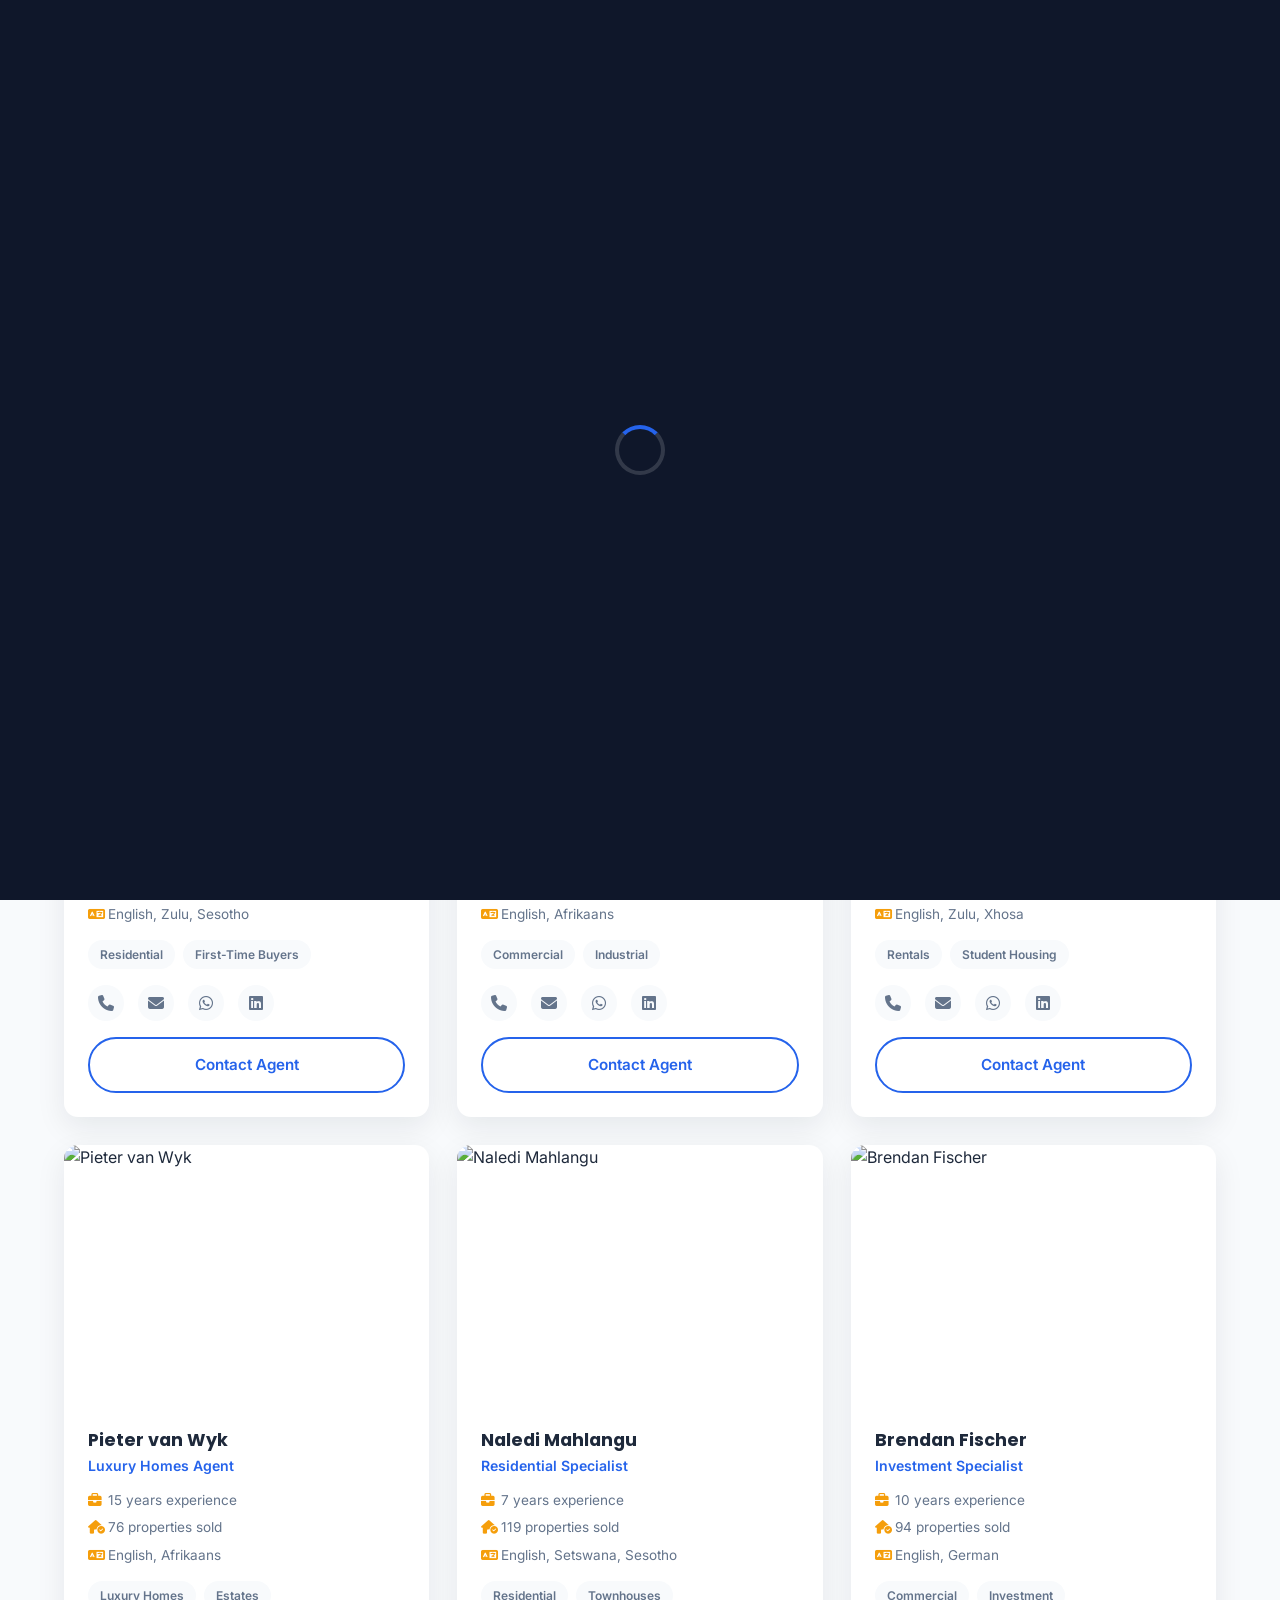
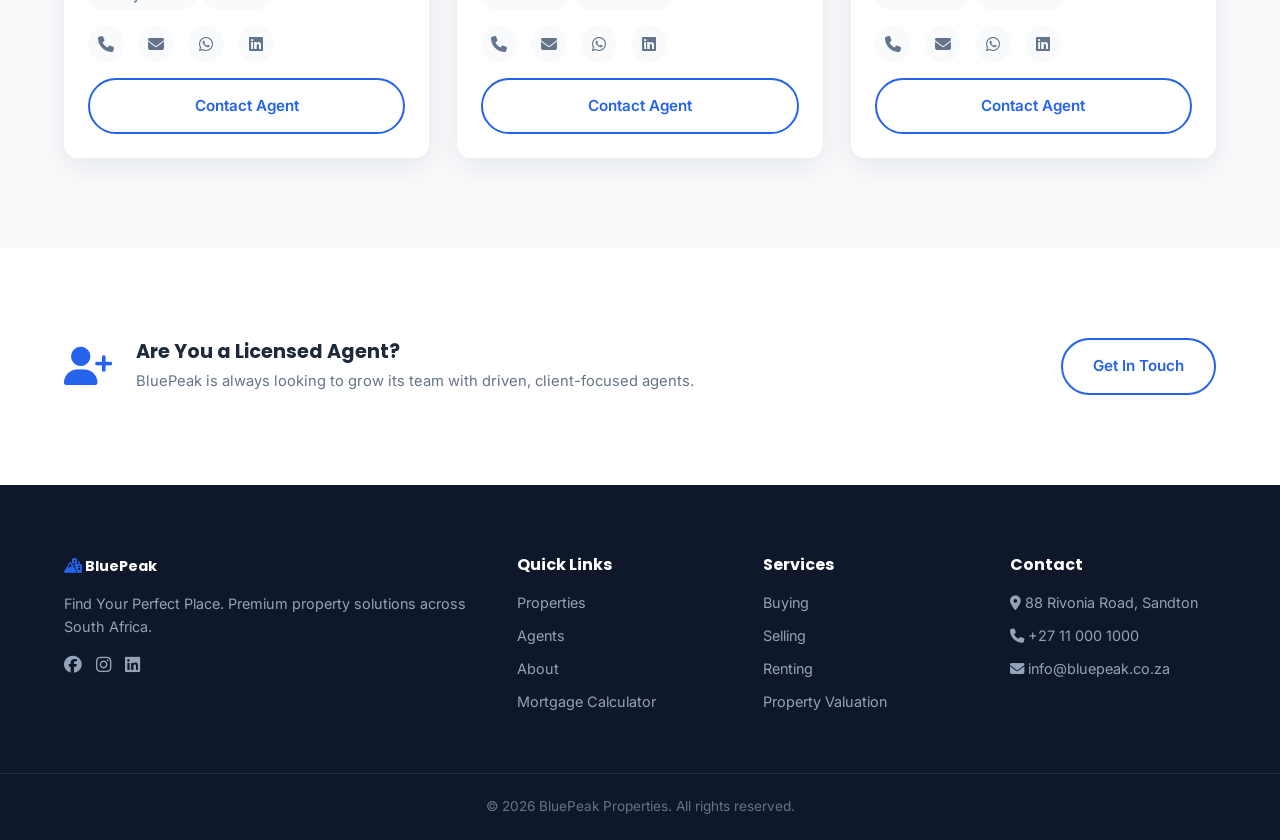
==== agents.html @ f8f083ba "Add files via upload" ====
<!DOCTYPE html>
<html lang="en">
<head>
  <meta charset="UTF-8">
  <meta name="viewport" content="width=device-width, initial-scale=1.0">
  <title>Our Agents | BluePeak Properties</title>
  <meta name="description" content="Meet the BluePeak Properties team — licensed agents specializing in residential, commercial, luxury, and rental properties across South Africa.">

  <link rel="icon" type="image/png" href="assets/images/favicon.png">

  <link rel="preconnect" href="https://fonts.googleapis.com">
  <link href="https://fonts.googleapis.com/css2?family=Poppins:wght@500;600;700;800&family=Inter:wght@400;500;600&display=swap" rel="stylesheet">
  <link rel="stylesheet" href="https://cdnjs.cloudflare.com/ajax/libs/font-awesome/6.5.1/css/all.min.css">
  <link rel="stylesheet" href="https://cdnjs.cloudflare.com/ajax/libs/aos/2.3.1/aos.css">
  <link rel="stylesheet" href="assets/css/style.css">
</head>
<body>

  <!-- ===== LOADING SCREEN ===== -->
  <div class="loader" id="loader">
    <div class="loader-spinner"></div>
  </div>

  <!-- ===== NAVIGATION ===== -->
  <header class="navbar" id="navbar">
    <div class="container nav-container">
      <a href="index.html" class="logo">
        <i class="fa-solid fa-mountain-city"></i>
        <span>BluePeak</span>
      </a>

      <nav class="nav-links" id="navLinks">
        <a href="index.html">Home</a>
        <a href="properties.html">Properties</a>
        <a href="agents.html" class="active">Agents</a>
        <a href="about.html">About</a>
        <a href="services.html">Services</a>
        <a href="mortgage-calculator.html">Mortgage Calculator</a>
        <a href="blog.html">Blog</a>
        <a href="contact.html">Contact</a>
      </nav>

      <div class="nav-actions">
        <button class="dark-toggle" id="darkToggle" aria-label="Toggle dark mode">
          <i class="fa-solid fa-moon"></i>
        </button>
        <a href="contact.html" class="btn btn-primary nav-cta">Contact Agent</a>

        <button class="menu-toggle" id="menuToggle" aria-label="Toggle menu">
          <i class="fa-solid fa-bars"></i>
        </button>
      </div>
    </div>
  </header>

  <!-- ===== PAGE HERO ===== -->
  <section class="page-hero">
    <div class="container" data-aos="fade-up">
      <span class="eyebrow">Meet The Team</span>
      <h1>Our Agents</h1>
      <p class="breadcrumb"><a href="index.html">Home</a> / Agents</p>
    </div>
  </section>

  <!-- ===== AGENT FILTER ===== -->
  <section class="agent-filter-section">
    <div class="container">
      <div class="agent-filter-tabs" data-aos="fade-up">
        <button class="agent-filter-btn active" data-filter="all">All Agents</button>
        <button class="agent-filter-btn" data-filter="residential">Residential</button>
        <button class="agent-filter-btn" data-filter="commercial">Commercial</button>
        <button class="agent-filter-btn" data-filter="luxury">Luxury Homes</button>
        <button class="agent-filter-btn" data-filter="rentals">Rentals</button>
      </div>
    </div>
  </section>

  <!-- ===== AGENTS GRID (DETAILED) ===== -->
  <section class="agents-detailed-section">
    <div class="container">
      <div class="agents-detailed-grid">

        <div class="agent-detailed-card" data-category="residential" data-aos="fade-up">
          <div class="agent-detailed-image">
            <img src="assets/images/agent-1.jpg" alt="Nomvula Khumalo">
            <!-- photo needed: professional headshot of a female real estate agent, business attire, friendly smile, portrait orientation -->
          </div>
          <div class="agent-detailed-body">
            <h3>Nomvula Khumalo</h3>
            <span class="agent-specialty">Senior Sales Agent</span>
            <p class="agent-meta"><i class="fa-solid fa-briefcase"></i> 9 years experience</p>
            <p class="agent-meta"><i class="fa-solid fa-house-circle-check"></i> 142 properties sold</p>
            <p class="agent-meta"><i class="fa-solid fa-language"></i> English, Zulu, Sesotho</p>
            <div class="agent-tags">
              <span>Residential</span>
              <span>First-Time Buyers</span>
            </div>
            <div class="agent-detailed-contact">
              <a href="tel:+27110001111" aria-label="Call Nomvula"><i class="fa-solid fa-phone"></i></a>
              <a href="mailto:nomvula@bluepeak.co.za" aria-label="Email Nomvula"><i class="fa-solid fa-envelope"></i></a>
              <a href="https://wa.me/27110001111" target="_blank" aria-label="WhatsApp Nomvula"><i class="fa-brands fa-whatsapp"></i></a>
              <a href="#" aria-label="Nomvula on LinkedIn"><i class="fa-brands fa-linkedin"></i></a>
            </div>
            <a href="contact.html" class="btn btn-outline btn-block">Contact Agent</a>
          </div>
        </div>

        <div class="agent-detailed-card" data-category="commercial" data-aos="fade-up" data-aos-delay="50">
          <div class="agent-detailed-image">
            <img src="assets/images/agent-2.jpg" alt="Ryan Botha">
            <!-- photo needed: professional headshot of a male real estate agent, business attire, friendly smile, portrait orientation -->
          </div>
          <div class="agent-detailed-body">
            <h3>Ryan Botha</h3>
            <span class="agent-specialty">Commercial Specialist</span>
            <p class="agent-meta"><i class="fa-solid fa-briefcase"></i> 12 years experience</p>
            <p class="agent-meta"><i class="fa-solid fa-house-circle-check"></i> 88 properties sold</p>
            <p class="agent-meta"><i class="fa-solid fa-language"></i> English, Afrikaans</p>
            <div class="agent-tags">
              <span>Commercial</span>
              <span>Industrial</span>
            </div>
            <div class="agent-detailed-contact">
              <a href="tel:+27110002222" aria-label="Call Ryan"><i class="fa-solid fa-phone"></i></a>
              <a href="mailto:ryan@bluepeak.co.za" aria-label="Email Ryan"><i class="fa-solid fa-envelope"></i></a>
              <a href="https://wa.me/27110002222" target="_blank" aria-label="WhatsApp Ryan"><i class="fa-brands fa-whatsapp"></i></a>
              <a href="#" aria-label="Ryan on LinkedIn"><i class="fa-brands fa-linkedin"></i></a>
            </div>
            <a href="contact.html" class="btn btn-outline btn-block">Contact Agent</a>
          </div>
        </div>

        <div class="agent-detailed-card" data-category="rentals" data-aos="fade-up" data-aos-delay="100">
          <div class="agent-detailed-image">
            <img src="assets/images/agent-3.jpg" alt="Lindiwe Dlamini">
            <!-- photo needed: professional headshot of a female real estate agent, business attire, friendly smile, portrait orientation -->
          </div>
          <div class="agent-detailed-body">
            <h3>Lindiwe Dlamini</h3>
            <span class="agent-specialty">Rentals Agent</span>
            <p class="agent-meta"><i class="fa-solid fa-briefcase"></i> 6 years experience</p>
            <p class="agent-meta"><i class="fa-solid fa-house-circle-check"></i> 210 leases signed</p>
            <p class="agent-meta"><i class="fa-solid fa-language"></i> English, Zulu, Xhosa</p>
            <div class="agent-tags">
              <span>Rentals</span>
              <span>Student Housing</span>
            </div>
            <div class="agent-detailed-contact">
              <a href="tel:+27110003333" aria-label="Call Lindiwe"><i class="fa-solid fa-phone"></i></a>
              <a href="mailto:lindiwe@bluepeak.co.za" aria-label="Email Lindiwe"><i class="fa-solid fa-envelope"></i></a>
              <a href="https://wa.me/27110003333" target="_blank" aria-label="WhatsApp Lindiwe"><i class="fa-brands fa-whatsapp"></i></a>
              <a href="#" aria-label="Lindiwe on LinkedIn"><i class="fa-brands fa-linkedin"></i></a>
            </div>
            <a href="contact.html" class="btn btn-outline btn-block">Contact Agent</a>
          </div>
        </div>

        <div class="agent-detailed-card" data-category="luxury" data-aos="fade-up" data-aos-delay="150">
          <div class="agent-detailed-image">
            <img src="assets/images/agent-4.jpg" alt="Pieter van Wyk">
            <!-- photo needed: professional headshot of a male real estate agent, business attire, friendly smile, portrait orientation -->
          </div>
          <div class="agent-detailed-body">
            <h3>Pieter van Wyk</h3>
            <span class="agent-specialty">Luxury Homes Agent</span>
            <p class="agent-meta"><i class="fa-solid fa-briefcase"></i> 15 years experience</p>
            <p class="agent-meta"><i class="fa-solid fa-house-circle-check"></i> 76 properties sold</p>
            <p class="agent-meta"><i class="fa-solid fa-language"></i> English, Afrikaans</p>
            <div class="agent-tags">
              <span>Luxury Homes</span>
              <span>Estates</span>
            </div>
            <div class="agent-detailed-contact">
              <a href="tel:+27110004444" aria-label="Call Pieter"><i class="fa-solid fa-phone"></i></a>
              <a href="mailto:pieter@bluepeak.co.za" aria-label="Email Pieter"><i class="fa-solid fa-envelope"></i></a>
              <a href="https://wa.me/27110004444" target="_blank" aria-label="WhatsApp Pieter"><i class="fa-brands fa-whatsapp"></i></a>
              <a href="#" aria-label="Pieter on LinkedIn"><i class="fa-brands fa-linkedin"></i></a>
            </div>
            <a href="contact.html" class="btn btn-outline btn-block">Contact Agent</a>
          </div>
        </div>

        <div class="agent-detailed-card" data-category="residential" data-aos="fade-up" data-aos-delay="200">
          <div class="agent-detailed-image">
            <img src="assets/images/agent-5.jpg" alt="Naledi Mahlangu">
            <!-- photo needed: professional headshot of a female real estate agent, business attire, friendly smile, portrait orientation -->
          </div>
          <div class="agent-detailed-body">
            <h3>Naledi Mahlangu</h3>
            <span class="agent-specialty">Residential Specialist</span>
            <p class="agent-meta"><i class="fa-solid fa-briefcase"></i> 7 years experience</p>
            <p class="agent-meta"><i class="fa-solid fa-house-circle-check"></i> 119 properties sold</p>
            <p class="agent-meta"><i class="fa-solid fa-language"></i> English, Setswana, Sesotho</p>
            <div class="agent-tags">
              <span>Residential</span>
              <span>Townhouses</span>
            </div>
            <div class="agent-detailed-contact">
              <a href="tel:+27110005555" aria-label="Call Naledi"><i class="fa-solid fa-phone"></i></a>
              <a href="mailto:naledi@bluepeak.co.za" aria-label="Email Naledi"><i class="fa-solid fa-envelope"></i></a>
              <a href="https://wa.me/27110005555" target="_blank" aria-label="WhatsApp Naledi"><i class="fa-brands fa-whatsapp"></i></a>
              <a href="#" aria-label="Naledi on LinkedIn"><i class="fa-brands fa-linkedin"></i></a>
            </div>
            <a href="contact.html" class="btn btn-outline btn-block">Contact Agent</a>
          </div>
        </div>

        <div class="agent-detailed-card" data-category="commercial" data-aos="fade-up" data-aos-delay="250">
          <div class="agent-detailed-image">
            <img src="assets/images/agent-6.jpg" alt="Brendan Fischer">
            <!-- photo needed: professional headshot of a male real estate agent, business attire, friendly smile, portrait orientation -->
          </div>
          <div class="agent-detailed-body">
            <h3>Brendan Fischer</h3>
            <span class="agent-specialty">Investment Specialist</span>
            <p class="agent-meta"><i class="fa-solid fa-briefcase"></i> 10 years experience</p>
            <p class="agent-meta"><i class="fa-solid fa-house-circle-check"></i> 94 properties sold</p>
            <p class="agent-meta"><i class="fa-solid fa-language"></i> English, German</p>
            <div class="agent-tags">
              <span>Commercial</span>
              <span>Investment</span>
            </div>
            <div class="agent-detailed-contact">
              <a href="tel:+27110006666" aria-label="Call Brendan"><i class="fa-solid fa-phone"></i></a>
              <a href="mailto:brendan@bluepeak.co.za" aria-label="Email Brendan"><i class="fa-solid fa-envelope"></i></a>
              <a href="https://wa.me/27110006666" target="_blank" aria-label="WhatsApp Brendan"><i class="fa-brands fa-whatsapp"></i></a>
              <a href="#" aria-label="Brendan on LinkedIn"><i class="fa-brands fa-linkedin"></i></a>
            </div>
            <a href="contact.html" class="btn btn-outline btn-block">Contact Agent</a>
          </div>
        </div>

      </div>
    </div>
  </section>

  <!-- ===== JOIN THE TEAM ===== -->
  <section class="join-team">
    <div class="container join-team-content" data-aos="fade-up">
      <i class="fa-solid fa-user-plus"></i>
      <div>
        <h3>Are You a Licensed Agent?</h3>
        <p>BluePeak is always looking to grow its team with driven, client-focused agents.</p>
      </div>
      <a href="contact.html" class="btn btn-outline">Get In Touch</a>
    </div>
  </section>

  <!-- ===== FOOTER ===== -->
  <footer class="footer">
    <div class="container footer-grid">
      <div class="footer-col">
        <a href="index.html" class="logo">
          <i class="fa-solid fa-mountain-city"></i>
          <span>BluePeak</span>
        </a>
        <p>Find Your Perfect Place. Premium property solutions across South Africa.</p>
        <div class="footer-socials">
          <a href="#"><i class="fa-brands fa-facebook"></i></a>
          <a href="#"><i class="fa-brands fa-instagram"></i></a>
          <a href="#"><i class="fa-brands fa-linkedin"></i></a>
        </div>
      </div>

      <div class="footer-col">
        <h4>Quick Links</h4>
        <a href="properties.html">Properties</a>
        <a href="agents.html">Agents</a>
        <a href="about.html">About</a>
        <a href="mortgage-calculator.html">Mortgage Calculator</a>
      </div>

      <div class="footer-col">
        <h4>Services</h4>
        <a href="services.html">Buying</a>
        <a href="services.html">Selling</a>
        <a href="services.html">Renting</a>
        <a href="services.html">Property Valuation</a>
      </div>

      <div class="footer-col">
        <h4>Contact</h4>
        <p><i class="fa-solid fa-location-dot"></i> 88 Rivonia Road, Sandton</p>
        <p><i class="fa-solid fa-phone"></i> +27 11 000 1000</p>
        <p><i class="fa-solid fa-envelope"></i> info@bluepeak.co.za</p>
      </div>
    </div>

    <div class="footer-bottom">
      <p>&copy; 2026 BluePeak Properties. All rights reserved.</p>
    </div>
  </footer>

  <button class="back-to-top" id="backToTop" aria-label="Back to top">
    <i class="fa-solid fa-arrow-up"></i>
  </button>

  <a href="https://wa.me/27110001000" class="whatsapp-float" target="_blank" aria-label="Chat on WhatsApp">
    <i class="fa-brands fa-whatsapp"></i>
  </a>

  <script src="https://cdnjs.cloudflare.com/ajax/libs/aos/2.3.1/aos.js"></script>
  <script src="https://cdnjs.cloudflare.com/ajax/libs/Swiper/11.0.5/swiper-bundle.min.js"></script>
  <script src="assets/js/script.js"></script>
</body>
</html>
---- assets/css/style.css ----
/* ============================
   VARIABLES & RESET
============================ */
:root {
  --primary: #2563EB;
  --primary-dark: #1d4ed8;
  --gold: #F59E0B;
  --dark: #0F172A;
  --bg: #F8FAFC;
  --card: #FFFFFF;
  --text: #1E293B;
  --text-muted: #64748b;
  --border: #e2e8f0;
  --radius: 14px;
  --shadow: 0 10px 30px rgba(15, 23, 42, 0.08);
  --transition: all 0.3s ease;
}

body.dark-mode {
  --bg: #0B1220;
  --card: #131C2E;
  --text: #E2E8F0;
  --text-muted: #94A3B8;
  --border: #25324A;
  --shadow: 0 10px 30px rgba(0, 0, 0, 0.4);
}

* {
  margin: 0;
  padding: 0;
  box-sizing: border-box;
}

html {
  scroll-behavior: smooth;
}

body {
  font-family: 'Inter', sans-serif;
  color: var(--text);
  background: var(--bg);
  line-height: 1.6;
  overflow-x: hidden;
  transition: background 0.3s ease, color 0.3s ease;
}

h1, h2, h3, h4 {
  font-family: 'Poppins', sans-serif;
  color: var(--text);
  line-height: 1.25;
}

img {
  max-width: 100%;
  display: block;
}

a {
  text-decoration: none;
  color: inherit;
}

.container {
  width: 100%;
  max-width: 1200px;
  margin: 0 auto;
  padding: 0 24px;
}

.eyebrow {
  display: inline-block;
  font-size: 0.85rem;
  font-weight: 600;
  color: var(--primary);
  letter-spacing: 0.06em;
  text-transform: uppercase;
  margin-bottom: 10px;
}

.section-heading {
  text-align: center;
  max-width: 600px;
  margin: 0 auto 50px;
}

.section-heading h2 {
  font-size: 2.1rem;
  margin-top: 6px;
}

section {
  padding: 90px 0;
}

.view-all-wrap {
  text-align: center;
  margin-top: 40px;
}

/* ============================
   BUTTONS
============================ */
.btn {
  display: inline-block;
  padding: 14px 30px;
  border-radius: 50px;
  font-weight: 600;
  font-size: 0.95rem;
  transition: var(--transition);
  cursor: pointer;
  border: 2px solid transparent;
}

.btn-primary {
  background: var(--primary);
  color: #fff;
}

.btn-primary:hover {
  background: var(--primary-dark);
  transform: translateY(-2px);
}

.btn-outline {
  background: transparent;
  border-color: var(--primary);
  color: var(--primary);
}

.btn-outline:hover {
  background: var(--primary);
  color: #fff;
}

.btn-outline-light {
  background: transparent;
  border-color: #fff;
  color: #fff;
}

.btn-outline-light:hover {
  background: #fff;
  color: var(--dark);
}

.btn-block {
  width: 100%;
  text-align: center;
  display: block;
}

/* ============================
   LOADER
============================ */
.loader {
  position: fixed;
  inset: 0;
  background: var(--dark);
  z-index: 9999;
  display: flex;
  align-items: center;
  justify-content: center;
  transition: opacity 0.5s ease, visibility 0.5s ease;
}

.loader.hidden {
  opacity: 0;
  visibility: hidden;
}

.loader-spinner {
  width: 50px;
  height: 50px;
  border: 4px solid rgba(255, 255, 255, 0.15);
  border-top-color: var(--primary);
  border-radius: 50%;
  animation: spin 0.8s linear infinite;
}

@keyframes spin {
  to { transform: rotate(360deg); }
}

/* ============================
   NAVIGATION
============================ */
.navbar {
  position: sticky;
  top: 0;
  z-index: 1000;
  background: var(--card);
  box-shadow: 0 2px 12px rgba(15, 23, 42, 0.06);
}

.nav-container {
  display: flex;
  align-items: center;
  justify-content: space-between;
  height: 84px;
}

.logo {
  display: flex;
  align-items: center;
  gap: 8px;
  font-family: 'Poppins', sans-serif;
  font-weight: 700;
  font-size: 1.4rem;
  color: var(--text);
}

.logo i {
  color: var(--primary);
}

.nav-links {
  display: flex;
  gap: 26px;
}

.nav-links a {
  font-weight: 500;
  font-size: 0.92rem;
  color: var(--text);
  transition: var(--transition);
}

.nav-links a:hover,
.nav-links a.active {
  color: var(--primary);
}

.nav-actions {
  display: flex;
  align-items: center;
  gap: 16px;
}

.dark-toggle {
  background: var(--bg);
  border: 1.5px solid var(--border);
  width: 40px;
  height: 40px;
  border-radius: 50%;
  cursor: pointer;
  color: var(--text);
  transition: var(--transition);
}

.dark-toggle:hover {
  border-color: var(--primary);
  color: var(--primary);
}

.menu-toggle {
  display: none;
  background: none;
  border: none;
  font-size: 1.4rem;
  color: var(--text);
  cursor: pointer;
}

/* ============================
   HERO
============================ */
.hero {
  position: relative;
  min-height: 640px;
  display: flex;
  align-items: center;
}

.hero-bg {
  position: absolute;
  inset: 0;
  z-index: 0;
}

.hero-bg img {
  width: 100%;
  height: 100%;
  object-fit: cover;
}

.hero-overlay {
  position: absolute;
  inset: 0;
  background: linear-gradient(180deg, rgba(15,23,42,0.55) 0%, rgba(15,23,42,0.75) 100%);
}

.hero-content {
  position: relative;
  z-index: 1;
  text-align: center;
  color: #fff;
  max-width: 700px;
  margin: 0 auto;
}

.hero-content h1 {
  color: #fff;
  font-size: 3.1rem;
  margin-bottom: 18px;
}

.hero-content p {
  font-size: 1.1rem;
  color: #e2e8f0;
  margin-bottom: 30px;
}

.hero-buttons {
  display: flex;
  gap: 16px;
  justify-content: center;
}

/* ============================
   SEARCH PANEL
============================ */
.search-panel-section {
  padding: 0;
  position: relative;
  margin-top: -40px;
  z-index: 2;
}

.search-panel {
  background: var(--card);
  border-radius: var(--radius);
  box-shadow: var(--shadow);
  padding: 28px;
  display: grid;
  grid-template-columns: 1fr 1fr 1fr 1fr auto;
  gap: 16px;
  align-items: end;
}

.search-field {
  display: flex;
  flex-direction: column;
  gap: 8px;
}

.search-field label {
  font-size: 0.82rem;
  font-weight: 600;
  color: var(--text-muted);
}

.search-field select {
  padding: 13px 14px;
  border: 1.5px solid var(--border);
  border-radius: 10px;
  background: var(--bg);
  color: var(--text);
  font-family: 'Inter', sans-serif;
  font-size: 0.92rem;
}

.search-field select:focus {
  outline: none;
  border-color: var(--primary);
}

.search-btn {
  height: 50px;
  white-space: nowrap;
  border: none;
}

/* ============================
   PROPERTY CARDS
============================ */
.properties-grid {
  display: grid;
  grid-template-columns: repeat(3, 1fr);
  gap: 28px;
}

.property-card {
  background: var(--card);
  border-radius: var(--radius);
  overflow: hidden;
  box-shadow: var(--shadow);
  transition: var(--transition);
}

.property-card:hover {
  transform: translateY(-6px);
}

.property-image {
  position: relative;
}

.property-image img {
  width: 100%;
  height: 220px;
  object-fit: cover;
}

.property-badge {
  position: absolute;
  top: 16px;
  left: 16px;
  padding: 6px 14px;
  border-radius: 50px;
  font-size: 0.75rem;
  font-weight: 700;
  color: #fff;
  text-transform: uppercase;
}

.badge-sale { background: var(--primary); }
.badge-rent { background: var(--gold); }
.badge-new { background: #10B981; }

.favorite-btn {
  position: absolute;
  top: 16px;
  right: 16px;
  width: 38px;
  height: 38px;
  border-radius: 50%;
  background: rgba(255, 255, 255, 0.9);
  border: none;
  cursor: pointer;
  display: flex;
  align-items: center;
  justify-content: center;
  color: var(--dark);
  transition: var(--transition);
}

.favorite-btn:hover {
  transform: scale(1.1);
}

.favorite-btn.active i {
  color: #e53e3e;
  font-weight: 900;
}

.favorite-btn.active i::before {
  content: '\f004';
  font-weight: 900;
}

.property-body {
  padding: 24px;
}

.property-price {
  display: block;
  font-family: 'Poppins', sans-serif;
  font-weight: 700;
  font-size: 1.3rem;
  color: var(--primary);
  margin-bottom: 8px;
}

.property-price small {
  font-size: 0.8rem;
  color: var(--text-muted);
  font-weight: 500;
}

.property-body h3 {
  font-size: 1.05rem;
  margin-bottom: 8px;
}

.property-address {
  color: var(--text-muted);
  font-size: 0.85rem;
  margin-bottom: 14px;
}

.property-address i {
  color: var(--primary);
  margin-right: 4px;
}

.property-meta {
  display: flex;
  gap: 14px;
  flex-wrap: wrap;
  margin-bottom: 18px;
  color: var(--text-muted);
  font-size: 0.85rem;
}

.property-meta i {
  color: var(--primary);
  margin-right: 4px;
}

/* ============================
   CATEGORIES
============================ */
.categories {
  background: var(--card);
}

.categories-grid {
  display: grid;
  grid-template-columns: repeat(6, 1fr);
  gap: 20px;
}

.category-card {
  background: var(--bg);
  border-radius: var(--radius);
  padding: 30px 16px;
  text-align: center;
  transition: var(--transition);
}

.category-card:hover {
  background: var(--primary);
  color: #fff;
  transform: translateY(-4px);
}

.category-card i {
  font-size: 1.8rem;
  color: var(--primary);
  margin-bottom: 12px;
  transition: var(--transition);
}

.category-card:hover i {
  color: #fff;
}

.category-card h3 {
  font-size: 0.92rem;
  color: inherit;
}

/* ============================
   WHY CHOOSE US
============================ */
.why-grid {
  display: grid;
  grid-template-columns: repeat(4, 1fr);
  gap: 26px;
}

.why-card {
  text-align: center;
  padding: 30px 20px;
  background: var(--card);
  border-radius: var(--radius);
  box-shadow: var(--shadow);
}

.why-card i {
  font-size: 1.8rem;
  color: var(--gold);
  margin-bottom: 14px;
}

.why-card h3 {
  font-size: 1.05rem;
  margin-bottom: 8px;
}

.why-card p {
  color: var(--text-muted);
  font-size: 0.9rem;
}

/* ============================
   FEATURED AGENTS
============================ */
.featured-agents {
  background: var(--card);
}

.agents-grid {
  display: grid;
  grid-template-columns: repeat(4, 1fr);
  gap: 24px;
}

.agent-card {
  background: var(--bg);
  border-radius: var(--radius);
  overflow: hidden;
  text-align: center;
  transition: var(--transition);
}

.agent-card:hover {
  box-shadow: var(--shadow);
  transform: translateY(-4px);
}

.agent-card img {
  width: 100%;
  aspect-ratio: 1 / 1;
  object-fit: cover;
}

.agent-body {
  padding: 20px;
}

.agent-body h3 {
  font-size: 1.05rem;
}

.agent-body span {
  display: block;
  color: var(--primary);
  font-size: 0.85rem;
  margin: 4px 0 14px;
}

.agent-contact {
  display: flex;
  justify-content: center;
  gap: 16px;
}

.agent-contact a {
  color: var(--text-muted);
  transition: var(--transition);
}

.agent-contact a:hover {
  color: var(--primary);
}

/* ============================
   TESTIMONIALS
============================ */
.testimonial-card {
  background: var(--card);
  border-radius: var(--radius);
  padding: 40px;
  text-align: center;
  box-shadow: var(--shadow);
  max-width: 600px;
  margin: 0 auto;
}

.testimonial-card img {
  width: 70px;
  height: 70px;
  border-radius: 50%;
  object-fit: cover;
  margin: 0 auto 18px;
}

.testimonial-card p {
  font-style: italic;
  color: var(--text-muted);
  margin-bottom: 18px;
}

.stars {
  color: var(--gold);
  margin-top: 8px;
  font-size: 0.85rem;
}

.swiper-pagination {
  position: relative;
  margin-top: 24px;
}

/* ============================
   MORTGAGE PREVIEW
============================ */
.mortgage-preview {
  background: var(--dark);
}

.mortgage-preview-grid {
  display: grid;
  grid-template-columns: 1fr 1fr;
  gap: 50px;
  align-items: center;
}

.mortgage-preview-text h2 {
  color: #fff;
  font-size: 2rem;
  margin: 6px 0 16px;
}

.mortgage-preview-text p {
  color: #94a3b8;
  margin-bottom: 26px;
}

.mortgage-mini-calc {
  background: var(--card);
  border-radius: var(--radius);
  padding: 32px;
  box-shadow: var(--shadow);
}

.form-group {
  margin-bottom: 18px;
}

.form-group label {
  display: block;
  font-size: 0.85rem;
  font-weight: 600;
  color: var(--text-muted);
  margin-bottom: 6px;
}

.form-group input {
  width: 100%;
  padding: 12px 14px;
  border: 1.5px solid var(--border);
  border-radius: 10px;
  background: var(--bg);
  color: var(--text);
  font-family: 'Inter', sans-serif;
  font-size: 0.92rem;
}

.form-group input:focus {
  outline: none;
  border-color: var(--primary);
}

.mini-calc-result {
  margin-top: 20px;
  text-align: center;
  padding: 18px;
  background: var(--bg);
  border-radius: 10px;
}

.mini-calc-result span {
  font-size: 0.8rem;
  color: var(--text-muted);
}

.mini-calc-result h3 {
  font-size: 1.6rem;
  color: var(--primary);
  margin-top: 4px;
}

/* ============================
   LATEST PROPERTIES SLIDER
============================ */
.latest-properties {
  position: relative;
}

.latest-swiper {
  padding: 10px 6px 10px;
}

.swiper-button-prev,
.swiper-button-next {
  width: 44px;
  height: 44px;
  background: var(--card);
  border-radius: 50%;
  box-shadow: var(--shadow);
  color: var(--primary);
}

.swiper-button-prev::after,
.swiper-button-next::after {
  font-size: 1rem;
}

/* ============================
   BLOG PREVIEW
============================ */
.blog-preview {
  background: var(--card);
}

.blog-grid {
  display: grid;
  grid-template-columns: repeat(3, 1fr);
  gap: 28px;
}

.blog-card {
  background: var(--bg);
  border-radius: var(--radius);
  overflow: hidden;
  box-shadow: var(--shadow);
  transition: var(--transition);
}

.blog-card:hover {
  transform: translateY(-6px);
}

.blog-card img {
  width: 100%;
  height: 200px;
  object-fit: cover;
}

.blog-card-body {
  padding: 22px;
}

.blog-category {
  color: var(--gold);
  font-size: 0.8rem;
  font-weight: 600;
  text-transform: uppercase;
}

.blog-card h3 {
  font-size: 1.1rem;
  margin: 10px 0;
}

.blog-date {
  color: var(--text-muted);
  font-size: 0.85rem;
}

/* ============================
   NEWSLETTER
============================ */
.newsletter-section {
  background: var(--primary);
}

.newsletter-content {
  display: flex;
  justify-content: space-between;
  align-items: center;
  gap: 30px;
  flex-wrap: wrap;
}

.newsletter-content h2 {
  color: #fff;
  font-size: 1.6rem;
}

.newsletter-content p {
  color: #dbeafe;
  margin-top: 6px;
}

.newsletter-form-inline {
  display: flex;
  gap: 12px;
}

.newsletter-form-inline input {
  width: 280px;
  padding: 14px 18px;
  border: none;
  border-radius: 50px;
  font-family: 'Inter', sans-serif;
}

.newsletter-form-inline .btn {
  background: var(--dark);
}

/* ============================
   FOOTER
============================ */
.footer {
  background: var(--dark);
  color: #cbd5e1;
  padding: 70px 0 0;
}

.footer-grid {
  display: grid;
  grid-template-columns: 2fr 1fr 1fr 1fr;
  gap: 40px;
  padding-bottom: 50px;
}

.footer-col h4 {
  color: #fff;
  font-size: 1rem;
  margin-bottom: 16px;
}

.footer-col p,
.footer-col a {
  display: block;
  font-size: 0.9rem;
  margin-bottom: 10px;
  color: #94a3b8;
}

.footer-col a:hover {
  color: #fff;
}

.footer .logo {
  color: #fff;
  margin-bottom: 14px;
}

.footer-socials {
  display: flex;
  gap: 14px;
  margin-top: 16px;
}

.footer-socials i {
  font-size: 1.1rem;
}

.footer-bottom {
  border-top: 1px solid rgba(255, 255, 255, 0.1);
  text-align: center;
  padding: 22px 0;
  font-size: 0.85rem;
  color: #64748b;
}

/* ============================
   BACK TO TOP
============================ */
.back-to-top {
  position: fixed;
  bottom: 26px;
  right: 96px;
  width: 48px;
  height: 48px;
  border-radius: 50%;
  background: var(--primary);
  color: #fff;
  border: none;
  cursor: pointer;
  box-shadow: var(--shadow);
  opacity: 0;
  visibility: hidden;
  transition: var(--transition);
  z-index: 998;
}

.back-to-top.visible {
  opacity: 1;
  visibility: visible;
}

.back-to-top:hover {
  background: var(--primary-dark);
}

/* ============================
   WHATSAPP FLOATING BUTTON
============================ */
.whatsapp-float {
  position: fixed;
  bottom: 26px;
  right: 26px;
  width: 56px;
  height: 56px;
  background: #25D366;
  border-radius: 50%;
  display: flex;
  align-items: center;
  justify-content: center;
  box-shadow: 0 6px 18px rgba(0, 0, 0, 0.2);
  z-index: 999;
  transition: var(--transition);
}

.whatsapp-float:hover {
  transform: scale(1.08);
}

.whatsapp-float i {
  color: #fff;
  font-size: 1.7rem;
}

/* ============================
   RESPONSIVE
============================ */
@media (max-width: 1100px) {
  .properties-grid,
  .blog-grid {
    grid-template-columns: repeat(2, 1fr);
  }

  .categories-grid {
    grid-template-columns: repeat(3, 1fr);
  }

  .agents-grid,
  .why-grid {
    grid-template-columns: repeat(2, 1fr);
  }

  .mortgage-preview-grid {
    grid-template-columns: 1fr;
  }

  .footer-grid {
    grid-template-columns: repeat(2, 1fr);
  }

  .search-panel {
    grid-template-columns: 1fr 1fr;
  }
}

@media (max-width: 768px) {
  .nav-links,
  .nav-cta {
    display: none;
  }

  .menu-toggle {
    display: block;
  }

  .navbar.menu-open .nav-links {
    display: flex;
    flex-direction: column;
    position: absolute;
    top: 84px;
    left: 0;
    right: 0;
    background: var(--card);
    padding: 20px 24px;
    box-shadow: var(--shadow);
  }

  .navbar.menu-open .nav-cta {
    display: block;
    margin: 0 24px 20px;
  }

  .hero-content h1 {
    font-size: 2.1rem;
  }

  .search-panel {
    grid-template-columns: 1fr;
  }

  .properties-grid,
  .categories-grid,
  .agents-grid,
  .why-grid,
  .blog-grid {
    grid-template-columns: 1fr;
  }

  .footer-grid {
    grid-template-columns: 1fr;
  }

  .newsletter-content {
    flex-direction: column;
    text-align: center;
  }

  .newsletter-form-inline {
    width: 100%;
  }

  .newsletter-form-inline input {
    flex: 1;
    width: auto;
  }

  .back-to-top {
    right: 84px;
    bottom: 20px;
    width: 44px;
    height: 44px;
  }

  .whatsapp-float {
    bottom: 18px;
    right: 18px;
    width: 50px;
    height: 50px;
  }
}

/* ============================
   PAGE HERO (inner pages)
============================ */
.page-hero {
  background: linear-gradient(180deg, #eaf1ff 0%, var(--bg) 100%);
  padding: 70px 0 50px;
  text-align: center;
}

body.dark-mode .page-hero {
  background: linear-gradient(180deg, #131C2E 0%, var(--bg) 100%);
}

.page-hero h1 {
  font-size: 2.6rem;
  margin: 6px 0 14px;
}

.breadcrumb {
  color: var(--text-muted);
  font-size: 0.9rem;
}

.breadcrumb a {
  color: var(--primary);
}

/* ============================
   PROPERTIES LAYOUT
============================ */
.properties-layout {
  display: grid;
  grid-template-columns: 280px 1fr;
  gap: 36px;
  align-items: start;
}

/* ============================
   FILTERS SIDEBAR
============================ */
.filter-toggle-btn {
  display: none;
  width: 100%;
  background: var(--primary);
  color: #fff;
  border: none;
  padding: 14px;
  border-radius: 10px;
  font-weight: 600;
  font-size: 0.95rem;
  cursor: pointer;
  margin-bottom: 16px;
}

.filters-form {
  background: var(--card);
  border-radius: var(--radius);
  box-shadow: var(--shadow);
  padding: 28px;
  position: sticky;
  top: 100px;
}

.filters-header {
  display: flex;
  justify-content: space-between;
  align-items: center;
  margin-bottom: 22px;
}

.filters-header h3 {
  font-size: 1.1rem;
}

.reset-link {
  background: none;
  border: none;
  color: var(--primary);
  font-size: 0.85rem;
  font-weight: 600;
  cursor: pointer;
}

.filter-group {
  margin-bottom: 18px;
}

.filter-group label {
  display: block;
  font-size: 0.85rem;
  font-weight: 600;
  color: var(--text-muted);
  margin-bottom: 8px;
}

.filter-group select {
  width: 100%;
  padding: 12px 14px;
  border: 1.5px solid var(--border);
  border-radius: 10px;
  background: var(--bg);
  color: var(--text);
  font-family: 'Inter', sans-serif;
  font-size: 0.9rem;
}

.filter-group select:focus {
  outline: none;
  border-color: var(--primary);
}

/* ============================
   PROPERTIES TOOLBAR
============================ */
.properties-toolbar {
  display: flex;
  justify-content: space-between;
  align-items: center;
  margin-bottom: 30px;
  flex-wrap: wrap;
  gap: 16px;
}

.properties-toolbar p {
  color: var(--text-muted);
  font-size: 0.92rem;
}

.properties-toolbar strong {
  color: var(--text);
}

.sort-wrap {
  display: flex;
  align-items: center;
  gap: 10px;
}

.sort-wrap label {
  font-size: 0.85rem;
  color: var(--text-muted);
}

.sort-wrap select {
  padding: 10px 14px;
  border: 1.5px solid var(--border);
  border-radius: 8px;
  background: var(--card);
  color: var(--text);
  font-family: 'Inter', sans-serif;
  font-size: 0.88rem;
}

/* ============================
   COMPARE CHECKBOX (on cards)
============================ */
.compare-check {
  display: flex;
  align-items: center;
  gap: 8px;
  font-size: 0.85rem;
  color: var(--text-muted);
  margin-bottom: 14px;
  cursor: pointer;
}

.compare-check input {
  width: 16px;
  height: 16px;
  accent-color: var(--primary);
  cursor: pointer;
}

.property-card.hidden-by-filter {
  display: none;
}

/* ============================
   NO RESULTS STATE
============================ */
.no-results {
  text-align: center;
  padding: 70px 20px;
}

.no-results i {
  font-size: 3rem;
  color: var(--border);
  margin-bottom: 18px;
}

.no-results h3 {
  font-size: 1.2rem;
  margin-bottom: 10px;
}

.no-results p {
  color: var(--text-muted);
  margin-bottom: 22px;
}

/* ============================
   PAGINATION
============================ */
.pagination {
  display: flex;
  justify-content: center;
  gap: 10px;
  margin-top: 40px;
}

.page-btn {
  width: 40px;
  height: 40px;
  border-radius: 50%;
  border: 1.5px solid var(--border);
  background: var(--card);
  color: var(--text);
  font-weight: 600;
  cursor: pointer;
  transition: var(--transition);
}

.page-btn:hover,
.page-btn.active {
  background: var(--primary);
  border-color: var(--primary);
  color: #fff;
}

.page-next {
  border-radius: 50px;
  width: auto;
  padding: 0 18px;
}

/* ============================
   COMPARE BAR
============================ */
.compare-bar {
  position: fixed;
  bottom: 0;
  left: 0;
  right: 0;
  background: var(--dark);
  color: #fff;
  padding: 18px 0;
  z-index: 997;
  box-shadow: 0 -6px 20px rgba(0, 0, 0, 0.2);
}

.compare-bar-content {
  display: flex;
  justify-content: space-between;
  align-items: center;
  flex-wrap: wrap;
  gap: 14px;
}

.compare-bar-content i {
  color: var(--gold);
  margin-right: 6px;
}

.compare-bar-actions {
  display: flex;
  gap: 12px;
}

.compare-bar-actions .btn {
  padding: 10px 22px;
  font-size: 0.88rem;
}

/* ============================
   COMPARE MODAL
============================ */
.compare-modal {
  position: fixed;
  inset: 0;
  z-index: 1100;
  display: flex;
  align-items: center;
  justify-content: center;
  padding: 30px;
}

.compare-modal-overlay {
  position: absolute;
  inset: 0;
  background: rgba(15, 23, 42, 0.65);
}

.compare-modal-content {
  position: relative;
  background: var(--card);
  border-radius: var(--radius);
  padding: 40px;
  max-width: 900px;
  width: 100%;
  max-height: 80vh;
  overflow-y: auto;
  z-index: 1;
}

.compare-modal-content h2 {
  margin-bottom: 24px;
}

.compare-modal-close {
  position: absolute;
  top: 24px;
  right: 24px;
  width: 38px;
  height: 38px;
  border-radius: 50%;
  border: none;
  background: var(--bg);
  color: var(--text);
  cursor: pointer;
  font-size: 1rem;
}

.compare-table-wrap {
  overflow-x: auto;
}

.compare-table {
  width: 100%;
  border-collapse: collapse;
  min-width: 500px;
}

.compare-table th,
.compare-table td {
  padding: 14px 16px;
  border-bottom: 1px solid var(--border);
  text-align: left;
  font-size: 0.9rem;
  white-space: nowrap;
}

.compare-table th:first-child,
.compare-table td:first-child {
  color: var(--text-muted);
  font-weight: 600;
  position: sticky;
  left: 0;
  background: var(--card);
}

.compare-table img {
  width: 100px;
  height: 70px;
  object-fit: cover;
  border-radius: 8px;
}

.compare-table .compare-price {
  color: var(--primary);
  font-weight: 700;
}

.compare-table .compare-remove {
  background: none;
  border: none;
  color: #e53e3e;
  cursor: pointer;
  font-size: 0.85rem;
}

/* ============================
   RESPONSIVE ADDITIONS
============================ */
@media (max-width: 992px) {
  .properties-layout {
    grid-template-columns: 1fr;
  }

  .filter-toggle-btn {
    display: block;
  }

  .filters-form {
    display: none;
    position: static;
  }

  .filters-form.open {
    display: block;
  }

  .properties-grid {
    grid-template-columns: repeat(2, 1fr);
  }
}

@media (max-width: 768px) {
  .properties-grid {
    grid-template-columns: 1fr;
  }

  .properties-toolbar {
    flex-direction: column;
    align-items: flex-start;
  }

  .compare-modal-content {
    padding: 26px;
  }
}

/*============================
   FIX: HIDDEN ATTRIBUTE OVERRIDE
   (forces [hidden] to win over .compare-modal's display:flex)
============================ */
.compare-modal[hidden] {
  display: none;
}

/* ============================
   DETAILS BREADCRUMB
============================ */
.details-breadcrumb {
  padding: 30px 0 0;
}

/* ============================
   GALLERY
============================ */
.details-gallery-section {
  padding-top: 20px;
}

.gallery-wrap {
  border-radius: var(--radius);
  overflow: hidden;
}

.gallery-main-swiper {
  border-radius: var(--radius);
  overflow: hidden;
}

.gallery-main-swiper img {
  width: 100%;
  height: 480px;
  object-fit: cover;
}

.gallery-main-swiper .swiper-button-prev,
.gallery-main-swiper .swiper-button-next {
  width: 46px;
  height: 46px;
  background: rgba(255, 255, 255, 0.9);
  border-radius: 50%;
  color: var(--dark);
}

.gallery-main-swiper .swiper-button-prev::after,
.gallery-main-swiper .swiper-button-next::after {
  font-size: 1rem;
}

.gallery-thumbs-swiper {
  margin-top: 14px;
  height: 90px;
}

.gallery-thumbs-swiper .swiper-slide {
  border-radius: 10px;
  overflow: hidden;
  cursor: pointer;
  opacity: 0.55;
  transition: var(--transition);
}

.gallery-thumbs-swiper .swiper-slide-thumb-active {
  opacity: 1;
  outline: 3px solid var(--primary);
}

.gallery-thumbs-swiper img {
  width: 100%;
  height: 90px;
  object-fit: cover;
}

/* ============================
   DETAILS LAYOUT
============================ */
.details-section {
  padding-top: 50px;
}

.details-layout {
  display: grid;
  grid-template-columns: 1fr 380px;
  gap: 40px;
  align-items: start;
}

/* ============================
   TITLE ROW
============================ */
.details-title-row {
  display: flex;
  justify-content: space-between;
  align-items: flex-start;
  flex-wrap: wrap;
  gap: 20px;
  padding-bottom: 24px;
  margin-bottom: 24px;
  border-bottom: 1px solid var(--border);
}

.details-title-row .badge-sale,
.details-title-row .badge-rent {
  position: static;
  display: inline-block;
  margin-bottom: 12px;
}

.details-title-row h1 {
  font-size: 1.9rem;
  margin-bottom: 10px;
}

.details-title-row .property-address {
  font-size: 0.95rem;
}

.details-title-actions {
  text-align: right;
}

.details-price {
  display: block;
  font-family: 'Poppins', sans-serif;
  font-weight: 700;
  font-size: 1.7rem;
  color: var(--primary);
  margin-bottom: 12px;
}

.details-action-btns {
  display: flex;
  justify-content: flex-end;
  gap: 10px;
}

.details-action-btns .favorite-btn,
.share-btn {
  position: static;
  width: 42px;
  height: 42px;
  border-radius: 50%;
  background: var(--bg);
  border: 1.5px solid var(--border);
  color: var(--text);
  cursor: pointer;
  display: flex;
  align-items: center;
  justify-content: center;
  transition: var(--transition);
}

.details-action-btns .favorite-btn:hover,
.share-btn:hover {
  border-color: var(--primary);
  color: var(--primary);
}

/* ============================
   META BAR
============================ */
.details-meta-bar {
  display: flex;
  flex-wrap: wrap;
  gap: 26px;
  margin-bottom: 36px;
}

.details-meta-bar span {
  font-size: 0.92rem;
  color: var(--text-muted);
}

.details-meta-bar i {
  color: var(--primary);
  margin-right: 6px;
}

/* ============================
   DETAILS BLOCKS
============================ */
.details-block {
  margin-bottom: 44px;
}

.details-block h2 {
  font-size: 1.3rem;
  margin-bottom: 16px;
}

.details-block p {
  color: var(--text-muted);
  margin-bottom: 14px;
  line-height: 1.7;
}

/* ============================
   AMENITIES
============================ */
.amenities-grid {
  display: grid;
  grid-template-columns: repeat(3, 1fr);
  gap: 14px;
}

.amenities-grid span {
  font-size: 0.9rem;
  color: var(--text-muted);
}

.amenities-grid i {
  color: #10B981;
  margin-right: 8px;
}

/* ============================
   FLOOR PLAN
============================ */
.floor-plan-wrap img {
  border-radius: var(--radius);
  border: 1px solid var(--border);
}

/* ============================
   MAP PLACEHOLDER
============================ */
.map-placeholder {
  background: var(--bg);
  border: 2px dashed var(--border);
  border-radius: var(--radius);
  padding: 60px 30px;
  text-align: center;
}

.map-placeholder i {
  font-size: 2.4rem;
  color: var(--primary);
  margin-bottom: 14px;
}

.map-placeholder p {
  font-weight: 600;
  color: var(--text);
  margin-bottom: 6px;
}

.map-placeholder span {
  color: var(--text-muted);
  font-size: 0.88rem;
}

/* ============================
   SIMILAR PROPERTIES
============================ */
.similar-grid {
  display: grid;
  grid-template-columns: repeat(3, 1fr);
  gap: 22px;
}

/* ============================
   SIDEBAR
============================ */
.agent-sidebar-card {
  text-align: center;
}

.agent-sidebar-card img {
  width: 90px;
  height: 90px;
  border-radius: 50%;
  object-fit: cover;
  margin: 0 auto 16px;
}

.agent-sidebar-card h3 {
  font-size: 1.05rem;
}

.agent-sidebar-card span {
  display: block;
  color: var(--primary);
  font-size: 0.88rem;
  margin: 4px 0 16px;
}

.agent-sidebar-contact {
  display: flex;
  flex-direction: column;
  gap: 10px;
}

.agent-sidebar-contact a {
  font-size: 0.85rem;
  color: var(--text-muted);
}

.agent-sidebar-contact a:hover {
  color: var(--primary);
}

.agent-sidebar-contact i {
  color: var(--primary);
  margin-right: 6px;
  width: 14px;
}

/* ============================
   INQUIRY FORM
============================ */
.inquiry-form h3,
.sidebar-card > h3 {
  font-size: 1.05rem;
  margin-bottom: 18px;
}

.inquiry-form textarea {
  width: 100%;
  padding: 12px 14px;
  border: 1.5px solid var(--border);
  border-radius: 10px;
  background: var(--bg);
  color: var(--text);
  font-family: 'Inter', sans-serif;
  font-size: 0.9rem;
  resize: vertical;
}

.inquiry-form textarea:focus {
  outline: none;
  border-color: var(--primary);
}

.confirmation-box-mini {
  text-align: center;
  padding: 20px;
}

.confirmation-box-mini i {
  font-size: 2rem;
  color: #10B981;
  margin-bottom: 10px;
}

.confirmation-box-mini p {
  color: var(--text-muted);
  font-size: 0.9rem;
}

/* ============================
   MORTGAGE SIDEBAR LINK
============================ */
.sidebar-mortgage-link {
  text-align: center;
}

.sidebar-mortgage-link i {
  font-size: 1.8rem;
  color: var(--gold);
  margin-bottom: 12px;
}

.sidebar-mortgage-link h3 {
  font-size: 1rem;
  margin-bottom: 6px;
}

.sidebar-mortgage-link p {
  color: var(--text-muted);
  font-size: 0.88rem;
  margin-bottom: 18px;
}

/* ============================
   RESPONSIVE ADDITIONS
============================ */
@media (max-width: 992px) {
  .details-layout {
    grid-template-columns: 1fr;
  }

  .similar-grid {
    grid-template-columns: repeat(2, 1fr);
  }

  .amenities-grid {
    grid-template-columns: repeat(2, 1fr);
  }
}

@media (max-width: 768px) {
  .gallery-main-swiper img {
    height: 280px;
  }

  .details-title-row {
    flex-direction: column;
  }

  .details-title-actions {
    text-align: left;
  }

  .details-action-btns {
    justify-content: flex-start;
  }

  .similar-grid,
  .amenities-grid {
    grid-template-columns: 1fr;
  }
}

/* ============================
   AGENT FILTER TABS
============================ */
.agent-filter-section {
  padding: 40px 0 0;
}

.agent-filter-tabs {
  display: flex;
  justify-content: center;
  flex-wrap: wrap;
  gap: 12px;
}

.agent-filter-btn {
  background: var(--card);
  border: 2px solid var(--border);
  color: var(--text);
  padding: 10px 22px;
  border-radius: 50px;
  font-weight: 500;
  font-size: 0.9rem;
  cursor: pointer;
  transition: var(--transition);
}

.agent-filter-btn:hover {
  border-color: var(--primary);
  color: var(--primary);
}

.agent-filter-btn.active {
  background: var(--primary);
  border-color: var(--primary);
  color: #fff;
}

/* ============================
   AGENTS DETAILED GRID
============================ */
.agents-detailed-grid {
  display: grid;
  grid-template-columns: repeat(3, 1fr);
  gap: 28px;
}

.agent-detailed-card {
  background: var(--card);
  border-radius: var(--radius);
  overflow: hidden;
  box-shadow: var(--shadow);
  transition: var(--transition);
}

.agent-detailed-card.hidden-by-filter {
  display: none;
}

.agent-detailed-card:hover {
  transform: translateY(-6px);
}

.agent-detailed-image img {
  width: 100%;
  height: 260px;
  object-fit: cover;
}

.agent-detailed-body {
  padding: 24px;
}

.agent-detailed-body h3 {
  font-size: 1.1rem;
}

.agent-specialty {
  display: block;
  color: var(--primary);
  font-size: 0.88rem;
  font-weight: 600;
  margin: 4px 0 12px;
}

.agent-meta {
  font-size: 0.85rem;
  color: var(--text-muted);
  margin-bottom: 6px;
}

.agent-meta i {
  color: var(--gold);
  width: 16px;
}

.agent-tags {
  display: flex;
  gap: 8px;
  flex-wrap: wrap;
  margin: 14px 0 16px;
}

.agent-tags span {
  background: var(--bg);
  color: var(--text-muted);
  font-size: 0.75rem;
  font-weight: 600;
  padding: 5px 12px;
  border-radius: 50px;
}

.agent-detailed-contact {
  display: flex;
  gap: 14px;
  margin-bottom: 16px;
}

.agent-detailed-contact a {
  width: 36px;
  height: 36px;
  border-radius: 50%;
  background: var(--bg);
  color: var(--text-muted);
  display: flex;
  align-items: center;
  justify-content: center;
  transition: var(--transition);
}

.agent-detailed-contact a:hover {
  background: var(--primary);
  color: #fff;
}

/* ============================
   JOIN TEAM BANNER
============================ */
.join-team {
  background: var(--card);
}

.join-team-content {
  display: flex;
  align-items: center;
  gap: 24px;
  flex-wrap: wrap;
}

.join-team-content i {
  font-size: 2.4rem;
  color: var(--primary);
}

.join-team-content div {
  flex: 1;
}

.join-team-content h3 {
  font-size: 1.2rem;
  margin-bottom: 6px;
}

.join-team-content p {
  color: var(--text-muted);
  font-size: 0.92rem;
}

/* ============================
   RESPONSIVE ADDITIONS
============================ */
@media (max-width: 992px) {
  .agents-detailed-grid {
    grid-template-columns: repeat(2, 1fr);
  }
}

@media (max-width: 768px) {
  .agents-detailed-grid {
    grid-template-columns: 1fr;
  }

  .agent-filter-tabs {
    justify-content: flex-start;
    overflow-x: auto;
    padding-bottom: 6px;
  }

  .join-team-content {
    flex-direction: column;
    text-align: center;
  }
}

/* ============================
   OUR STORY
============================ */
.about-grid {
  display: grid;
  grid-template-columns: 1fr 1fr;
  align-items: center;
  gap: 60px;
}

.about-image img {
  border-radius: var(--radius);
  box-shadow: var(--shadow);
}

.about-text h2 {
  font-size: 2rem;
  margin: 6px 0 16px;
}

.about-text p {
  color: var(--text-muted);
  margin-bottom: 18px;
}

/* ============================
   MISSION / VISION / VALUES
============================ */
.mvv {
  background: var(--card);
}

.mvv-grid {
  display: grid;
  grid-template-columns: repeat(3, 1fr);
  gap: 28px;
}

.mvv-card {
  background: var(--bg);
  padding: 40px 30px;
  border-radius: var(--radius);
  text-align: center;
}

.mvv-card i {
  font-size: 1.8rem;
  color: var(--primary);
  margin-bottom: 16px;
}

.mvv-card h3 {
  font-size: 1.15rem;
  margin-bottom: 10px;
}

.mvv-card p {
  color: var(--text-muted);
  font-size: 0.92rem;
}

/* ============================
   STATISTICS / ACHIEVEMENTS
============================ */
.achievements {
  background: var(--dark);
}

.achievements-grid {
  display: grid;
  grid-template-columns: repeat(4, 1fr);
  text-align: center;
  gap: 30px;
}

.achievement-card h2 {
  color: #fff;
  font-size: 2.2rem;
}

.achievement-card p {
  color: #94a3b8;
  font-size: 0.9rem;
  margin-top: 6px;
}

/* ============================
   TIMELINE
============================ */
.timeline {
  position: relative;
  max-width: 700px;
  margin: 0 auto;
  padding-left: 30px;
  border-left: 2px solid var(--border);
}

.timeline-item {
  position: relative;
  margin-bottom: 36px;
  padding-left: 24px;
}

.timeline-item::before {
  content: '';
  position: absolute;
  left: -37px;
  top: 4px;
  width: 12px;
  height: 12px;
  border-radius: 50%;
  background: var(--primary);
  border: 3px solid var(--card);
  box-shadow: 0 0 0 2px var(--primary);
}

.timeline-year {
  display: inline-block;
  font-family: 'Poppins', sans-serif;
  font-weight: 700;
  color: var(--primary);
  margin-bottom: 6px;
}

.timeline-content h3 {
  font-size: 1.05rem;
  margin-bottom: 4px;
}

.timeline-content p {
  color: var(--text-muted);
  font-size: 0.92rem;
}

/* ============================
   PARTNERS
============================ */
.partners {
  padding: 60px 0;
  background: var(--card);
}

.partners-grid {
  display: flex;
  align-items: center;
  justify-content: space-between;
  flex-wrap: wrap;
  gap: 30px;
  filter: grayscale(1);
  opacity: 0.6;
}

.partners-grid img {
  max-height: 40px;
  width: auto;
}

body.dark-mode .partners-grid {
  filter: grayscale(1) invert(1);
  opacity: 0.5;
}

/* ============================
   ABOUT CTA
============================ */
.about-cta {
  background: linear-gradient(135deg, var(--primary) 0%, #1d4ed8 100%);
  text-align: center;
}

.about-cta-content h2 {
  color: #fff;
  font-size: 2rem;
}

.about-cta-content p {
  color: #dbeafe;
  margin: 14px 0 26px;
}

.about-cta-buttons {
  display: flex;
  gap: 16px;
  justify-content: center;
}

/* ============================
   RESPONSIVE ADDITIONS
============================ */
@media (max-width: 992px) {
  .about-grid {
    grid-template-columns: 1fr;
    text-align: center;
  }

  .mvv-grid {
    grid-template-columns: 1fr;
  }

  .achievements-grid {
    grid-template-columns: repeat(2, 1fr);
  }
}

@media (max-width: 768px) {
  .timeline {
    padding-left: 20px;
  }

  .timeline-item::before {
    left: -27px;
  }

  .about-cta-buttons {
    flex-direction: column;
    align-items: center;
  }
}

/* ============================
   SERVICES DETAILED
============================ */
.services-detailed-grid {
  display: grid;
  grid-template-columns: repeat(3, 1fr);
  gap: 26px;
}

.service-detailed-card {
  background: var(--card);
  padding: 32px 26px;
  border-radius: var(--radius);
  box-shadow: var(--shadow);
  transition: var(--transition);
}

.service-detailed-card:hover {
  transform: translateY(-6px);
}

.service-detailed-card i {
  font-size: 1.7rem;
  color: var(--primary);
  margin-bottom: 14px;
}

.service-detailed-card h3 {
  font-size: 1.1rem;
  margin-bottom: 8px;
}

.service-detailed-card p {
  color: var(--text-muted);
  font-size: 0.9rem;
  margin-bottom: 16px;
}

.service-detailed-card a {
  color: var(--primary);
  font-weight: 600;
  font-size: 0.88rem;
}

.service-detailed-card a i {
  font-size: 0.75rem;
  margin: 0 0 0 4px;
}

/* ============================
   HOW IT WORKS / PROCESS
============================ */
.process {
  background: var(--card);
}

.process-grid {
  display: grid;
  grid-template-columns: repeat(3, 1fr);
  gap: 30px;
  text-align: center;
}

.process-number {
  display: inline-block;
  font-family: 'Poppins', sans-serif;
  font-weight: 700;
  font-size: 1.6rem;
  color: var(--primary);
  margin-bottom: 10px;
}

.process-step h3 {
  font-size: 1.1rem;
  margin-bottom: 8px;
}

.process-step p {
  color: var(--text-muted);
  font-size: 0.9rem;
}

/* ============================
   VALUATION / INSURANCE-STYLE BANNER
============================ */
.insurance-banner {
  background: var(--bg);
}

.insurance-content {
  display: flex;
  align-items: center;
  gap: 24px;
  flex-wrap: wrap;
}

.insurance-content i {
  font-size: 2.4rem;
  color: var(--gold);
}

.insurance-content div {
  flex: 1;
}

.insurance-content h3 {
  font-size: 1.2rem;
  margin-bottom: 6px;
}

.insurance-content p {
  color: var(--text-muted);
  font-size: 0.92rem;
}

/* ============================
   FAQ
============================ */
.faq-list {
  max-width: 700px;
  margin: 0 auto;
}

.faq-item {
  border-bottom: 1px solid var(--border);
}

.faq-question {
  width: 100%;
  background: none;
  border: none;
  text-align: left;
  padding: 20px 0;
  font-family: 'Poppins', sans-serif;
  font-weight: 600;
  font-size: 1rem;
  color: var(--text);
  display: flex;
  justify-content: space-between;
  align-items: center;
  cursor: pointer;
}

.faq-question i {
  transition: var(--transition);
  color: var(--primary);
}

.faq-item.open .faq-question i {
  transform: rotate(180deg);
}

.faq-answer {
  max-height: 0;
  overflow: hidden;
  transition: max-height 0.3s ease;
}

.faq-answer p {
  color: var(--text-muted);
  font-size: 0.92rem;
  padding-bottom: 18px;
}

/* ============================
   RESPONSIVE ADDITIONS
============================ */
@media (max-width: 992px) {
  .services-detailed-grid {
    grid-template-columns: repeat(2, 1fr);
  }

  .process-grid {
    grid-template-columns: 1fr;
    gap: 40px;
  }
}

@media (max-width: 768px) {
  .services-detailed-grid {
    grid-template-columns: 1fr;
  }

  .insurance-content {
    flex-direction: column;
    text-align: center;
  }
}

/* ============================
   CALCULATOR LAYOUT
============================ */
.calculator-section {
  padding-top: 50px;
}

.calculator-layout {
  display: grid;
  grid-template-columns: 1.1fr 1fr;
  gap: 36px;
  align-items: start;
}

.calculator-card,
.results-card {
  background: var(--card);
  border-radius: var(--radius);
  box-shadow: var(--shadow);
  padding: 40px;
}

.calculator-card h2 {
  font-size: 1.4rem;
  margin-bottom: 8px;
}

.calc-subtext {
  color: var(--text-muted);
  font-size: 0.88rem;
  margin-bottom: 30px;
}

/* ============================
   CALCULATOR FIELDS
============================ */
.calc-field {
  margin-bottom: 28px;
}

.calc-field label {
  display: block;
  font-size: 0.88rem;
  font-weight: 600;
  color: var(--text);
  margin-bottom: 10px;
}

.calc-field input[type="number"] {
  width: 100%;
  padding: 13px 16px;
  border: 1.5px solid var(--border);
  border-radius: 10px;
  background: var(--bg);
  color: var(--text);
  font-family: 'Poppins', sans-serif;
  font-weight: 600;
  font-size: 1.05rem;
  margin-bottom: 12px;
}

.calc-field input[type="number"]:focus {
  outline: none;
  border-color: var(--primary);
}

/* Range slider styling */
.calc-field input[type="range"] {
  width: 100%;
  height: 6px;
  border-radius: 50px;
  background: var(--border);
  outline: none;
  -webkit-appearance: none;
  appearance: none;
  cursor: pointer;
}

.calc-field input[type="range"]::-webkit-slider-thumb {
  -webkit-appearance: none;
  appearance: none;
  width: 20px;
  height: 20px;
  border-radius: 50%;
  background: var(--primary);
  border: 3px solid var(--card);
  box-shadow: 0 0 0 2px var(--primary);
  cursor: pointer;
}

.calc-field input[type="range"]::-moz-range-thumb {
  width: 20px;
  height: 20px;
  border-radius: 50%;
  background: var(--primary);
  border: 3px solid var(--card);
  box-shadow: 0 0 0 2px var(--primary);
  cursor: pointer;
}

/* ============================
   RESULTS CARD
============================ */
.results-label {
  display: block;
  color: var(--text-muted);
  font-size: 0.9rem;
  margin-bottom: 6px;
}

.results-main-amount {
  font-size: 2.4rem;
  color: var(--primary);
  margin-bottom: 30px;
}

.results-chart-wrap {
  display: flex;
  flex-direction: column;
  align-items: center;
  margin-bottom: 30px;
}

.results-chart-wrap canvas {
  max-width: 220px;
  max-height: 220px;
}

.results-chart-legend {
  display: flex;
  gap: 24px;
  margin-top: 16px;
  font-size: 0.85rem;
  color: var(--text-muted);
}

.legend-dot {
  display: inline-block;
  width: 10px;
  height: 10px;
  border-radius: 50%;
  margin-right: 6px;
}

.legend-principal {
  background: var(--primary);
}

.legend-interest {
  background: var(--gold);
}

/* ============================
   RESULTS BREAKDOWN
============================ */
.results-breakdown {
  border-top: 1px solid var(--border);
  padding-top: 20px;
}

.breakdown-row {
  display: flex;
  justify-content: space-between;
  align-items: center;
  padding: 10px 0;
  font-size: 0.92rem;
  color: var(--text-muted);
}

.breakdown-row strong {
  color: var(--text);
  font-family: 'Poppins', sans-serif;
}

.breakdown-total {
  border-top: 1px solid var(--border);
  margin-top: 8px;
  padding-top: 16px;
}

.breakdown-total strong {
  color: var(--primary);
  font-size: 1.05rem;
}

/* ============================
   CALCULATOR DISCLAIMER
============================ */
.calc-disclaimer {
  display: flex;
  gap: 12px;
  margin-top: 20px;
  padding: 18px 20px;
  background: var(--bg);
  border-radius: var(--radius);
}

.calc-disclaimer i {
  color: var(--gold);
  font-size: 1.1rem;
  margin-top: 2px;
}

.calc-disclaimer p {
  font-size: 0.82rem;
  color: var(--text-muted);
}

/* ============================
   WHY USE CALCULATOR
============================ */
.calc-why {
  background: var(--card);
}

.calc-why-grid {
  display: grid;
  grid-template-columns: repeat(3, 1fr);
  gap: 28px;
}

.calc-why-card {
  text-align: center;
  padding: 30px 20px;
}

.calc-why-card i {
  font-size: 1.8rem;
  color: var(--primary);
  margin-bottom: 14px;
}

.calc-why-card h3 {
  font-size: 1.05rem;
  margin-bottom: 8px;
}

.calc-why-card p {
  color: var(--text-muted);
  font-size: 0.9rem;
}

/* ============================
   RESPONSIVE ADDITIONS
============================ */
@media (max-width: 992px) {
  .calculator-layout {
    grid-template-columns: 1fr;
  }

  .calc-why-grid {
    grid-template-columns: 1fr;
  }
}

@media (max-width: 576px) {
  .calculator-card,
  .results-card {
    padding: 28px 22px;
  }

  .results-main-amount {
    font-size: 2rem;
  }
}

/* ============================
   SIDEBAR CARD (base style)
   Used by blog sidebar, property-details
   sidebar, and any future sidebar widgets
============================ */
.sidebar-card {
  background: var(--card);
  border-radius: var(--radius);
  box-shadow: var(--shadow);
  padding: 28px;
  margin-bottom: 24px;
}

/* ============================
   BLOG LAYOUT
============================ */
.blog-section {
  padding-top: 50px;
}

.blog-layout {
  display: grid;
  grid-template-columns: 2.2fr 1fr;
  gap: 36px;
  align-items: start;
}

.blog-detailed-grid {
  display: grid;
  grid-template-columns: repeat(2, 1fr);
  gap: 26px;
}

.blog-detailed-grid .blog-card {
  background: var(--card);
  border-radius: var(--radius);
  overflow: hidden;
  box-shadow: var(--shadow);
  transition: var(--transition);
}

.blog-detailed-grid .blog-card:hover {
  transform: translateY(-6px);
}

.blog-detailed-grid .blog-card img {
  width: 100%;
  height: 190px;
  object-fit: cover;
}

.blog-card-body {
  padding: 22px;
}

.blog-category {
  color: var(--gold);
  font-size: 0.8rem;
  font-weight: 600;
  text-transform: uppercase;
}

.blog-card-body h3 {
  font-size: 1.1rem;
  margin: 10px 0;
}

.blog-date {
  color: var(--text-muted);
  font-size: 0.85rem;
}

.blog-card-body p {
  color: var(--text-muted);
  font-size: 0.88rem;
  margin: 10px 0 14px;
}

.blog-read-more {
  color: var(--primary);
  font-weight: 600;
  font-size: 0.85rem;
}

.blog-read-more i {
  font-size: 0.7rem;
  margin-left: 4px;
}

/* ============================
   BLOG SIDEBAR
============================ */
.sidebar-card h3 {
  font-size: 1rem;
  margin-bottom: 18px;
  display: flex;
  align-items: center;
  gap: 8px;
}

.sidebar-card h3 i {
  color: var(--primary);
}

.search-form {
  display: flex;
  gap: 8px;
}

.search-form input {
  flex: 1;
  padding: 12px 14px;
  border: 1.5px solid var(--border);
  border-radius: 10px;
  font-size: 0.9rem;
  background: var(--bg);
  color: var(--text);
}

.search-form input:focus {
  outline: none;
  border-color: var(--primary);
}

.search-form button {
  width: 44px;
  border-radius: 10px;
  border: none;
  background: var(--primary);
  color: #fff;
  cursor: pointer;
}

.category-list {
  list-style: none;
}

.category-btn {
  width: 100%;
  background: none;
  border: none;
  text-align: left;
  display: flex;
  justify-content: space-between;
  padding: 10px 0;
  font-size: 0.9rem;
  color: var(--text-muted);
  cursor: pointer;
  border-bottom: 1px solid var(--border);
  transition: var(--transition);
}

.category-btn:hover,
.category-btn.active {
  color: var(--primary);
}

.category-btn span {
  background: var(--bg);
  padding: 2px 9px;
  border-radius: 50px;
  font-size: 0.78rem;
}

.recent-post {
  display: flex;
  gap: 12px;
  margin-bottom: 16px;
  align-items: center;
}

.recent-post img {
  width: 60px;
  height: 60px;
  border-radius: 10px;
  object-fit: cover;
  flex-shrink: 0;
}

.recent-post h4 {
  font-size: 0.88rem;
  line-height: 1.3;
}

.recent-post span {
  font-size: 0.78rem;
  color: var(--text-muted);
}

.sidebar-newsletter {
  background: var(--dark);
}

.sidebar-newsletter h3,
.sidebar-newsletter h3 i {
  color: #fff;
}

.sidebar-newsletter p {
  color: #94a3b8;
  font-size: 0.88rem;
  margin-bottom: 16px;
}

.newsletter-form input {
  width: 100%;
  padding: 12px 14px;
  border: none;
  border-radius: 10px;
  margin-bottom: 12px;
  font-size: 0.9rem;
}

/* ============================
   RESPONSIVE ADDITIONS
============================ */
@media (max-width: 992px) {
  .blog-layout {
    grid-template-columns: 1fr;
  }
}

@media (max-width: 576px) {
  .blog-detailed-grid {
    grid-template-columns: 1fr;
  }
}

/* ============================
   QUICK CONTACT CARDS
============================ */
.quick-contact-grid {
  display: grid;
  grid-template-columns: repeat(4, 1fr);
  gap: 24px;
}

.quick-contact-card {
  background: var(--card);
  border-radius: var(--radius);
  box-shadow: var(--shadow);
  padding: 30px 24px;
  text-align: center;
}

.quick-contact-card i {
  font-size: 1.7rem;
  color: var(--primary);
  margin-bottom: 14px;
}

.quick-contact-card h3 {
  font-size: 1rem;
  margin-bottom: 8px;
}

.quick-contact-card p {
  color: var(--text-muted);
  font-size: 0.88rem;
}

.quick-contact-card a {
  color: var(--text-muted);
}

/* ============================
   CONTACT LAYOUT
============================ */
.contact-section {
  padding-top: 50px;
}

.contact-layout {
  display: grid;
  grid-template-columns: 1fr 1.2fr;
  gap: 36px;
  align-items: stretch;
}

.contact-map {
  border-radius: var(--radius);
  overflow: hidden;
  box-shadow: var(--shadow);
  min-height: 480px;
}

.contact-form-wrap {
  background: var(--card);
  border-radius: var(--radius);
  box-shadow: var(--shadow);
  padding: 40px;
}

/* ============================
   CONTACT FORM (shared with appointment-style forms)
============================ */
.appointment-form h2 {
  font-size: 1.4rem;
  margin-bottom: 6px;
}

.form-subtext {
  color: var(--text-muted);
  font-size: 0.88rem;
  margin-bottom: 26px;
}

.form-row {
  display: grid;
  grid-template-columns: 1fr 1fr;
  gap: 20px;
}

.appointment-form .form-group {
  margin-bottom: 20px;
}

.appointment-form .form-group label {
  display: block;
  font-size: 0.88rem;
  font-weight: 600;
  color: var(--text);
  margin-bottom: 8px;
}

.appointment-form input,
.appointment-form select,
.appointment-form textarea {
  width: 100%;
  padding: 13px 16px;
  border: 1.5px solid var(--border);
  border-radius: 10px;
  font-family: 'Inter', sans-serif;
  font-size: 0.95rem;
  color: var(--text);
  background: var(--bg);
  transition: var(--transition);
}

.appointment-form input:focus,
.appointment-form select:focus,
.appointment-form textarea:focus {
  outline: none;
  border-color: var(--primary);
  background: var(--card);
}

.appointment-form textarea {
  resize: vertical;
}

/* ============================
   CONFIRMATION BOX
============================ */
.confirmation-box {
  background: var(--card);
  border-radius: var(--radius);
  box-shadow: var(--shadow);
  padding: 50px 40px;
  text-align: center;
}

.confirmation-box i {
  font-size: 3rem;
  color: #10B981;
  margin-bottom: 18px;
}

.confirmation-box h2 {
  font-size: 1.4rem;
  margin-bottom: 12px;
}

.confirmation-box p {
  color: var(--text-muted);
  max-width: 460px;
  margin: 0 auto 10px;
}

.confirmation-box .btn {
  margin-top: 20px;
}

/* ============================
   OFFICE LOCATIONS
============================ */
.offices-section {
  background: var(--card);
}

.offices-grid {
  display: grid;
  grid-template-columns: repeat(3, 1fr);
  gap: 28px;
}

.office-card {
  background: var(--bg);
  border-radius: var(--radius);
  padding: 36px 28px;
  text-align: center;
}

.office-card i {
  font-size: 1.8rem;
  color: var(--primary);
  margin-bottom: 16px;
}

.office-card h3 {
  font-size: 1.05rem;
  margin-bottom: 10px;
}

.office-card p {
  color: var(--text-muted);
  font-size: 0.88rem;
  margin-bottom: 6px;
}

.office-card i.fa-phone {
  font-size: 0.8rem;
  margin-right: 4px;
  margin-bottom: 0;
}

/* ============================
   WHATSAPP BANNER
============================ */
.emergency-banner {
  background: #e8fbf0;
}

body.dark-mode .emergency-banner {
  background: #0f2419;
}

.emergency-content {
  display: flex;
  align-items: center;
  gap: 24px;
  flex-wrap: wrap;
}

.emergency-content i {
  font-size: 2.4rem;
  color: #25D366;
}

.emergency-content div {
  flex: 1;
}

.emergency-content h3 {
  font-size: 1.2rem;
  margin-bottom: 6px;
}

.emergency-content p {
  color: var(--text-muted);
  font-size: 0.92rem;
}

/* ============================
   RESPONSIVE ADDITIONS
============================ */
@media (max-width: 992px) {
  .quick-contact-grid {
    grid-template-columns: repeat(2, 1fr);
  }

  .contact-layout {
    grid-template-columns: 1fr;
  }

  .contact-map {
    min-height: 320px;
  }

  .offices-grid {
    grid-template-columns: 1fr;
  }
}

@media (max-width: 576px) {
  .quick-contact-grid {
    grid-template-columns: 1fr;
  }

  .contact-form-wrap {
    padding: 28px 22px;
  }

  .form-row {
    grid-template-columns: 1fr;
  }

  .emergency-content {
    flex-direction: column;
    text-align: center;
  }
}
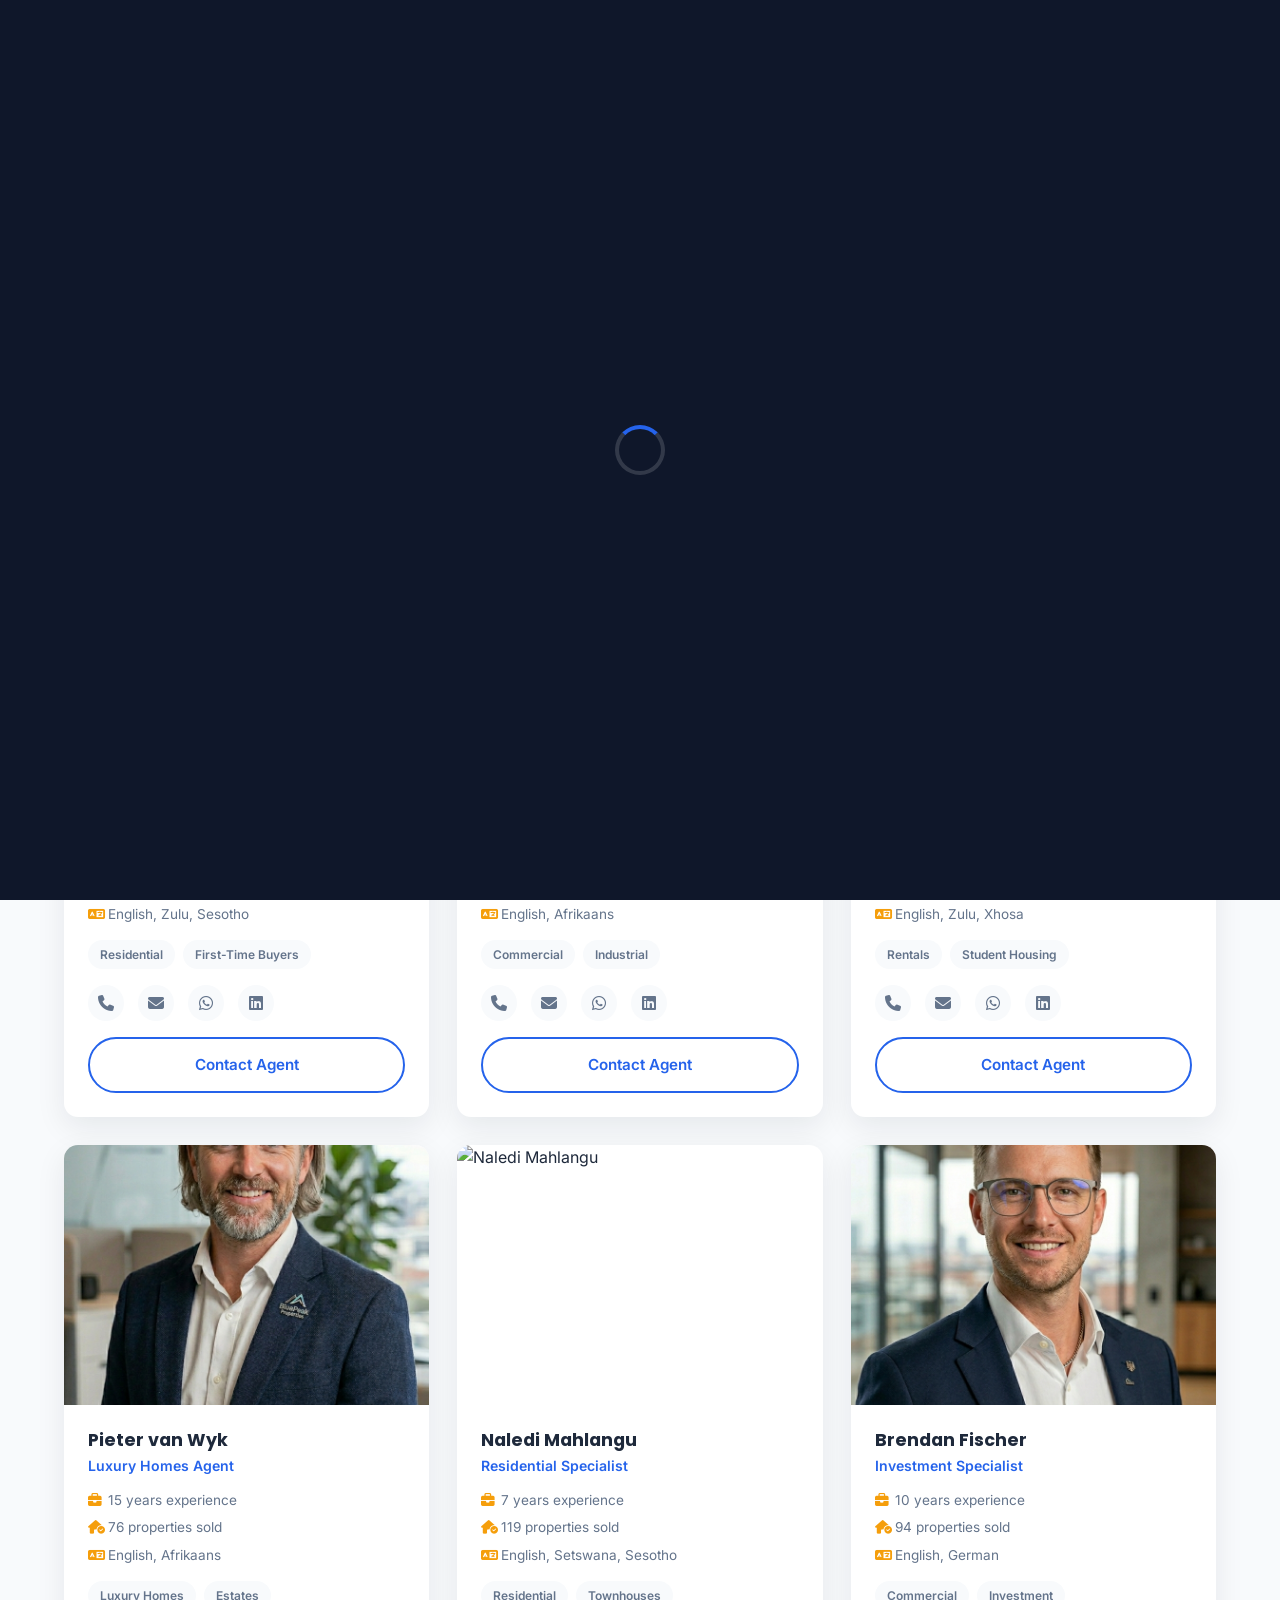
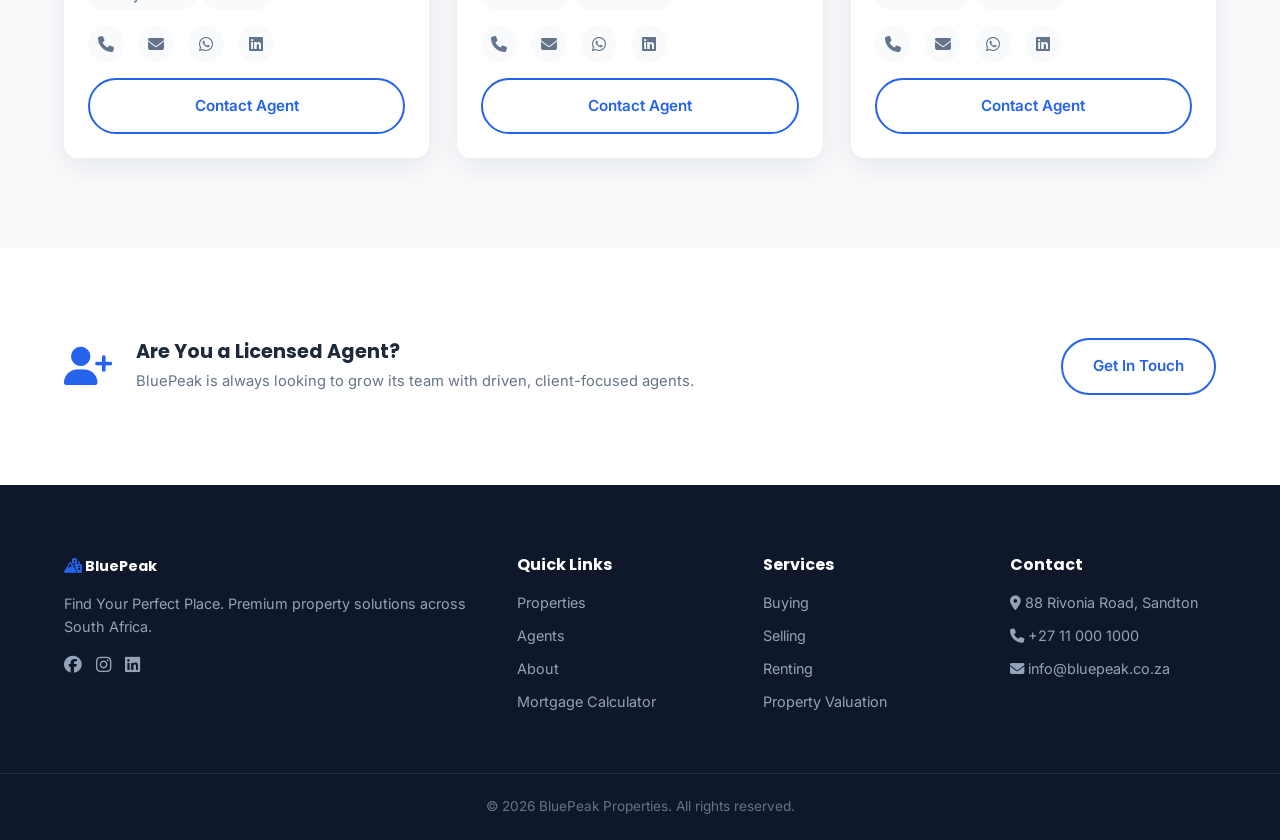
==== commit 76d4451c: "Update agents.html" ====
--- a/agents.html
+++ b/agents.html
@@ -82,7 +82,7 @@
 
         <div class="agent-detailed-card" data-category="residential" data-aos="fade-up">
           <div class="agent-detailed-image">
-            <img src="assets/images/agent-1.jpg" alt="Nomvula Khumalo">
+            <img src="assets/images/agent-1.png" alt="Nomvula Khumalo">
             <!-- photo needed: professional headshot of a female real estate agent, business attire, friendly smile, portrait orientation -->
           </div>
           <div class="agent-detailed-body">
@@ -107,7 +107,7 @@
 
         <div class="agent-detailed-card" data-category="commercial" data-aos="fade-up" data-aos-delay="50">
           <div class="agent-detailed-image">
-            <img src="assets/images/agent-2.jpg" alt="Ryan Botha">
+            <img src="assets/images/agent-2.png" alt="Ryan Botha">
             <!-- photo needed: professional headshot of a male real estate agent, business attire, friendly smile, portrait orientation -->
           </div>
           <div class="agent-detailed-body">
@@ -132,7 +132,7 @@
 
         <div class="agent-detailed-card" data-category="rentals" data-aos="fade-up" data-aos-delay="100">
           <div class="agent-detailed-image">
-            <img src="assets/images/agent-3.jpg" alt="Lindiwe Dlamini">
+            <img src="assets/images/agent-3.png" alt="Lindiwe Dlamini">
             <!-- photo needed: professional headshot of a female real estate agent, business attire, friendly smile, portrait orientation -->
           </div>
           <div class="agent-detailed-body">
@@ -157,7 +157,7 @@
 
         <div class="agent-detailed-card" data-category="luxury" data-aos="fade-up" data-aos-delay="150">
           <div class="agent-detailed-image">
-            <img src="assets/images/agent-4.jpg" alt="Pieter van Wyk">
+            <img src="assets/images/agent-4.png" alt="Pieter van Wyk">
             <!-- photo needed: professional headshot of a male real estate agent, business attire, friendly smile, portrait orientation -->
           </div>
           <div class="agent-detailed-body">
@@ -182,7 +182,7 @@
 
         <div class="agent-detailed-card" data-category="residential" data-aos="fade-up" data-aos-delay="200">
           <div class="agent-detailed-image">
-            <img src="assets/images/agent-5.jpg" alt="Naledi Mahlangu">
+            <img src="assets/images/agent-5.png" alt="Naledi Mahlangu">
             <!-- photo needed: professional headshot of a female real estate agent, business attire, friendly smile, portrait orientation -->
           </div>
           <div class="agent-detailed-body">
@@ -207,7 +207,7 @@
 
         <div class="agent-detailed-card" data-category="commercial" data-aos="fade-up" data-aos-delay="250">
           <div class="agent-detailed-image">
-            <img src="assets/images/agent-6.jpg" alt="Brendan Fischer">
+            <img src="assets/images/agent-6.png" alt="Brendan Fischer">
             <!-- photo needed: professional headshot of a male real estate agent, business attire, friendly smile, portrait orientation -->
           </div>
           <div class="agent-detailed-body">
@@ -303,4 +303,4 @@
   <script src="https://cdnjs.cloudflare.com/ajax/libs/Swiper/11.0.5/swiper-bundle.min.js"></script>
   <script src="assets/js/script.js"></script>
 </body>
-</html>+</html>
